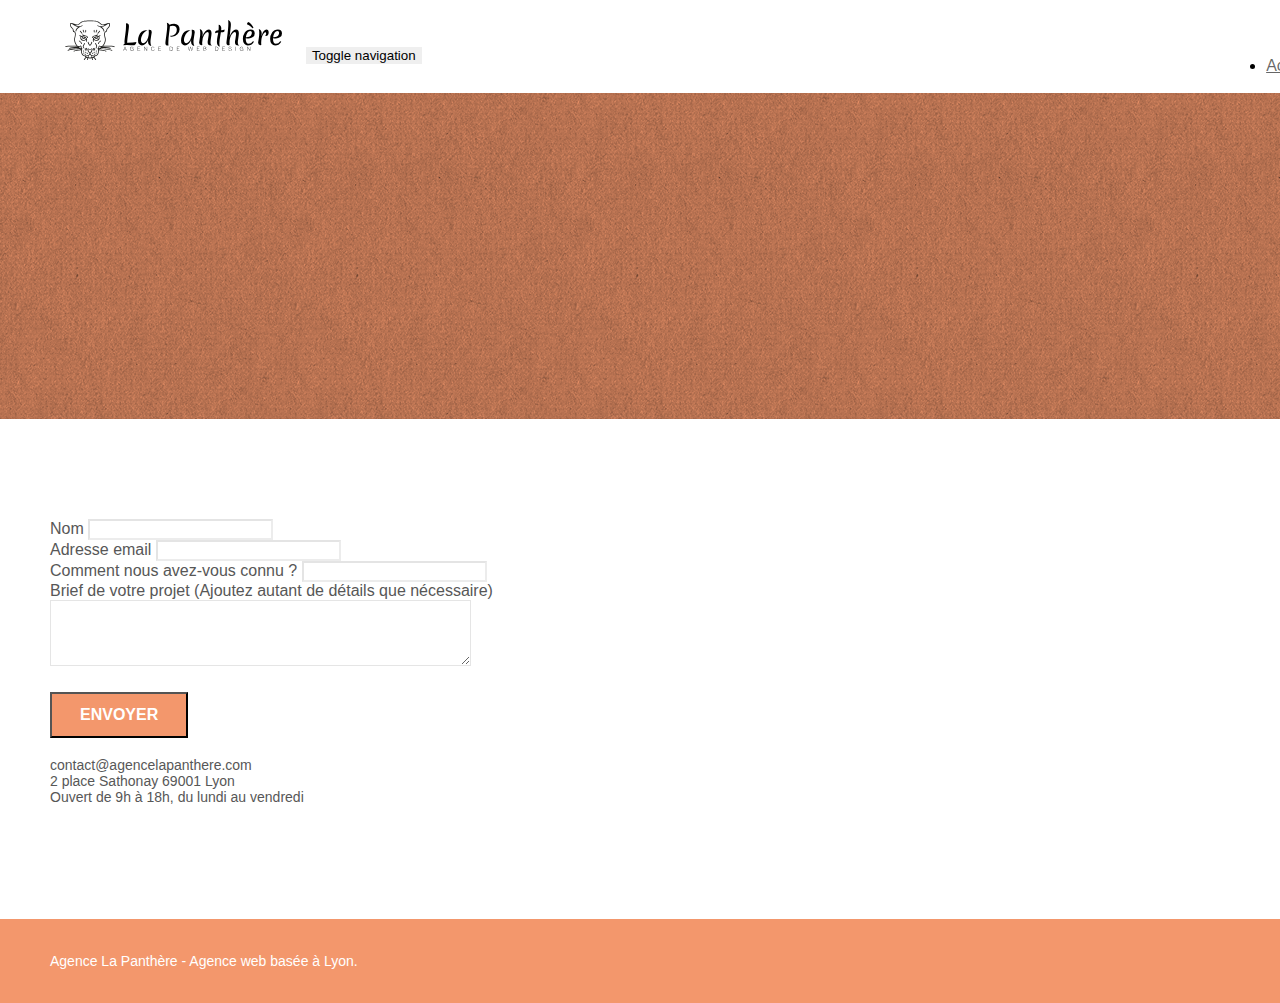
==== contact.html @ 8c9f04b7 "Déplacement <script> en fin des pages html Suppression <script src="./js/gmaps.js"> inutilisé Rempla" ====
<!doctype html>
<html lang="fr">
<head>
    <meta charset="utf-8">
    <meta name="description" content="Agence de Web Design à Lyon - Contactez-nous">
    <meta name="viewport" content="width=device-width, initial-scale=1.0, viewport-fit=cover">
    <link rel="shortcut icon" type="image/png" href="favicon.jpg">
    
	<link rel="stylesheet" type="text/css" href="./css/bootstrap.min.css">
	<link rel="stylesheet" type="text/css" href="./css/style.css">
	<link rel="stylesheet" type="text/css" href="./css/font-awesome.min.css">
	<link rel="stylesheet" type="text/css" href="./css/et-line.min.css">
	
    <title>Contact</title>

    
<!-- Analytics -->
 
<!-- Analytics END -->
    
</head>
<body>
<!-- Principal conteneur -->
<div class="page-container">
    
<!-- bloc-0 -->
<div class="bloc bgc-white l-bloc " id="bloc-0">
	<div class="container bloc-sm">
		<nav class="navbar row">
			<div class="navbar-header">
				<a class="navbar-brand" href="index.html"><img src="img/agence-la-panthere-monochrome.svg" alt="atlanta web design logo" height="40" /></a>
				<button id="nav-toggle" type="button" class="ui-navbar-toggle navbar-toggle" data-toggle="collapse" data-target=".navbar-1">
					<span class="sr-only">Toggle navigation</span><span class="icon-bar"></span><span class="icon-bar"></span><span class="icon-bar"></span>
				</button>
			</div>
			<div class="collapse navbar-collapse navbar-1 special-dropdown-nav">
				<ul class="site-navigation nav navbar-nav">
					<li>
						<a href="index.html">Accueil</a>
					</li>
					<li>
					</li>
					<li>
						<a href="page2.html">page2 &gt;</a>
					</li>
				</ul>
			</div>
		</nav>
	</div>
</div>
<!-- bloc-0 END -->

<!-- bloc-6 -->
<div class="bloc bg-dots-bg bg-repeat bgc-atomic-tangerine d-bloc bloc-bg-texture texture-paper" id="bloc-6">
	<div class="container bloc-lg">
		<div class="row">
			<div class="col-sm-12">
				<h1 class="text-center hero-bloc-text tc-white">
					Parlons web design !
				</h1>
				<p class="text-center mg-lg tc-white tight-width-whitespace">
					Nous sommes ravis que vous souhaitiez collaborer avec notre agence.<br>
					Parlez-nous de votre projet en complétant le formulaire ci-dessous.
				</p>
			</div>
		</div>
	</div>
</div>
<!-- bloc-6 END -->

<!-- bloc-7 -->
<div class="bloc bgc-white l-bloc" id="bloc-7">
	<div class="container bloc-lg">
		<div class="row">
			<div class="col-sm-6">
				<form id="form_1" novalidate success-msg="Your message has been sent." fail-msg="Sorry it seems that our mail server is not responding, Sorry for the inconvenience!">
					<div class="form-group">
						<label>
							Nom
						</label>
						<input id="name" class="form-control" required />
					</div>
					<div class="form-group">
						<label>
							Adresse email
						</label>
						<input id="email" class="form-control" type="email" required />
					</div>
					<div class="form-group">
						<label>
							Comment nous avez-vous connu ?
						</label>
						<input class="form-control" type="email" required id="input_504" />
					</div>
					<div class="form-group">
						<label>
							Brief de votre projet (Ajoutez autant de détails que nécessaire)<br>
						</label><textarea id="message" class="form-control" rows="4" cols="50" required></textarea>
					</div> 
					<button class="bloc-button btn btn-lg btn-block cta-hero btn-atomic-tangerine" type="submit">
						Envoyer
					</button>
				</form>
			</div>
			<div class="col-sm-6">
				<p>
					contact@agencelapanthere.com<br>2 place Sathonay 69001 Lyon<br>Ouvert de 9h à 18h, du lundi au vendredi<br>
				</p>
			</div>
		</div>
	</div>
</div>
<!-- bloc-7 END -->

<!-- ScrollToTop Button -->
<a class="bloc-button btn btn-d scrollToTop" onclick="scrollToTarget('1')"><span class="fa fa-chevron-up"></span></a>
<!-- ScrollToTop Button END-->


<!-- Footer - bloc-8 -->
<div class="bloc bgc-atomic-tangerine d-bloc" id="bloc-8">
	<div class="container bloc-sm">
		<div class="row">
			<div class="col-sm-12">
				<p class="text-center white">
					Agence La Panthère - Agence web basée à Lyon.<br>
				</p>
				<div class="row row-no-gutters social">
					<div class="col-sm-3">
						<div class="text-center">
							<a class="social" href="index.html"><span class="fa fa-twitter icon-md"></span></a>
						</div>
					</div>
					<div class="col-sm-3">
						<div class="text-center">
							<a class="social" href="index.html"><span class="fa fa-facebook icon-md"></span></a>
						</div>
					</div>
					<div class="col-sm-3">
						<div class="text-center">
							<a class="social" href="index.html"><span class="fa fa-dribbble icon-md"></span></a>
						</div>
					</div>
					<div class="col-sm-3">
						<div class="text-center">
							<a class="social" href="index.html"><span class="fa fa-instagram icon-md"></span></a>
						</div>
					</div>
				</div>
			</div>
		</div>
	</div>
</div>
<!-- Footer - bloc-8 END -->

</div>
<!-- Principal conteneur END -->

<script src="./js/jquery-2.1.0.min.js"></script>
<script src="./js/bootstrap.min.js"></script>
<script src="./js/blocs.min.js"></script>
<script src="./js/jqBootstrapValidation.js"></script>
<script src="./js/formHandler.js"></script>

</body>
</html>
---- css/style.css ----
body {
    margin: 0;
    padding: 0;
    background: #FFF;
    overflow-x: hidden;
    -webkit-font-smoothing: antialiased;
    -moz-osx-font-smoothing: grayscale;
}

a,
button {
    transition: all .3s ease-in-out;
    outline: none!important;
}

a:hover {
    text-decoration: none;
    cursor: pointer;
}

#page-loading-blocs-notifaction {
    position: fixed;
    top: 0;
    bottom: 0;
    width: 100%;
    z-index: 100000;
    background: #FFFFFF url("../img/pageload-spinner.gif") no-repeat center center;
}

.bloc {
    width: 100%;
    clear: both;
    background: 50% 50% no-repeat;
    padding: 0 50px;
    -webkit-background-size: cover;
    -moz-background-size: cover;
    -o-background-size: cover;
    background-size: cover;
    position: relative;
}

.bloc .container {
    padding-left: 0;
    padding-right: 0;
}

.bloc-lg {
    padding: 100px 50px;
}

.bloc-md {
    padding: 50px;
}

.bloc-sm {
    padding: 20px 50px;
}

.bg-center,
.bg-l-edge,
.bg-r-edge,
.bg-t-edge,
.bg-b-edge,
.bg-tl-edge,
.bg-bl-edge,
.bg-tr-edge,
.bg-br-edge,
.bg-repeat {
    -webkit-background-size: auto!important;
    -moz-background-size: auto!important;
    -o-background-size: auto!important;
    background-size: auto!important;
}

.bg-repeat {
    background: repeat;
}

.bg-t-edge {
    background: top no-repeat;
}

.bloc-bg-texture::before {
    content: "";
    background-size: 2px 2px;
    position: absolute;
    top: 0;
    bottom: 0;
    left: 0;
    right: 0;
}

.texture-paper::before {
    background: url("../img/texture-paper.png");
    background-size: 280px 280px;
}

.b-parallax {
    background-attachment: fixed;
}

.d-bloc {
    color: rgba(255, 255, 255, .7);
}

.d-bloc button:hover {
    color: rgba(255, 255, 255, .9);
}

.d-bloc .icon-round,
.d-bloc .icon-square,
.d-bloc .icon-rounded,
.d-bloc .icon-semi-rounded-a,
.d-bloc .icon-semi-rounded-b {
    border-color: rgba(255, 255, 255, .9);
}

.d-bloc .divider-h span {
    border-color: rgba(255, 255, 255, .2);
}

.d-bloc .a-btn,
.d-bloc .navbar a,
.d-bloc .navbar-brand,
.d-bloc a .icon-sm,
.d-bloc a .icon-md,
.d-bloc a .icon-lg,
.d-bloc a .icon-xl,
.d-bloc h1 a,
.d-bloc h2 a,
.d-bloc h3 a,
.d-bloc h4 a,
.d-bloc h5 a,
.d-bloc h6 a,
.d-bloc p a {
    color: rgba(255, 255, 255, .6);
}

.d-bloc .a-btn:hover,
.d-bloc .navbar a:hover,
.d-bloc .navbar-brand:hover,
.d-bloc a:hover .icon-sm,
.d-bloc a:hover .icon-md,
.d-bloc a:hover .icon-lg,
.d-bloc a:hover .icon-xl,
.d-bloc h1 a:hover,
.d-bloc h2 a:hover,
.d-bloc h3 a:hover,
.d-bloc h4 a:hover,
.d-bloc h5 a:hover,
.d-bloc h6 a:hover,
.d-bloc p a:hover {
    color: rgba(255, 255, 255, 1);
}

.d-bloc .navbar-toggle .icon-bar {
    background: rgba(255, 255, 255, 1);
}

.d-bloc .btn-wire,
.d-bloc .btn-wire:hover {
    color: rgba(255, 255, 255, 1);
    border-color: rgba(255, 255, 255, 1);
}

.d-bloc .panel {
    color: rgba(0, 0, 0, .5);
}

.d-bloc .panel button:hover {
    color: rgba(0, 0, 0, .7);
}

.d-bloc .panel icon {
    border-color: rgba(0, 0, 0, .7);
}

.d-bloc .panel .divider-h span {
    border-color: rgba(0, 0, 0, .1);
}

.d-bloc .panel .a-btn {
    color: rgba(0, 0, 0, .6);
}

.d-bloc .panel .a-btn:hover {
    color: rgba(0, 0, 0, 1);
}

.d-bloc .panel .btn-wire,
.d-bloc .panel .btn-wire:hover {
    color: rgba(0, 0, 0, .7);
    border-color: rgba(0, 0, 0, .3);
}

.d-bloc .panel,
.l-bloc {
    /* color: rgba(0, 0, 0, .5); */
}

.d-bloc .panel button:hover,
.l-bloc button:hover {
    color: rgba(0, 0, 0, .7);
}

.l-bloc .icon-round,
.l-bloc .icon-square,
.l-bloc .icon-rounded,
.l-bloc .icon-semi-rounded-a,
.l-bloc .icon-semi-rounded-b {
    border-color: rgba(0, 0, 0, .7);
}

.d-bloc .panel .divider-h span,
.l-bloc .divider-h span {
    border-color: rgba(0, 0, 0, .1);
}

.d-bloc .panel .a-btn,
.l-bloc .a-btn,
.l-bloc .navbar a,
.l-bloc .navbar-brand,
.l-bloc a .icon-sm,
.l-bloc a .icon-md,
.l-bloc a .icon-lg,
.l-bloc a .icon-xl,
.l-bloc h1 a,
.l-bloc h2 a,
.l-bloc h3 a,
.l-bloc h4 a,
.l-bloc h5 a,
.l-bloc h6 a,
.l-bloc p a {
    color: rgba(0, 0, 0, .6);
}

.d-bloc .panel .a-btn:hover,
.l-bloc .a-btn:hover,
.l-bloc .navbar a:hover,
.l-bloc .navbar-brand:hover,
.l-bloc a:hover .icon-sm,
.l-bloc a:hover .icon-md,
.l-bloc a:hover .icon-lg,
.l-bloc a:hover .icon-xl,
.l-bloc h1 a:hover,
.l-bloc h2 a:hover,
.l-bloc h3 a:hover,
.l-bloc h4 a:hover,
.l-bloc h5 a:hover,
.l-bloc h6 a:hover,
.l-bloc p a:hover {
    color: rgba(0, 0, 0, 1);
}

.l-bloc .navbar-toggle .icon-bar {
    color: rgba(0, 0, 0, .6);
}

.d-bloc .panel .btn-wire,
.d-bloc .panel .btn-wire:hover,
.l-bloc .btn-wire,
.l-bloc .btn-wire:hover {
    color: rgba(0, 0, 0, .7);
    border-color: rgba(0, 0, 0, .3);
}

.voffset {
    margin-top: 30px;
}

.voffset-lg {
    margin-top: 80px;
}

.row-no-gutters {
    margin-right: 0;
    margin-left: 0;
}

.row.row-no-gutters > [class^="col-"],
.row.row-no-gutters > [class*=" col-"] {
    padding-right: 0;
    padding-left: 0;
}

#bloc-1-hero h1 {
    font-size: 32px;
}

.navbar {
    margin-bottom: 0;
    z-index: 1;
}

.navbar-brand {
    height: auto;
    padding: 3px 15px;
    font-size: 25px;
    font-weight: normal;
    font-weight: 600;
    line-height: 44px;
}

.navbar-brand img {
    max-height: 200px;
    margin: 0 5px 0 0;
    display: inline;
}

.navbar-brand img[src$=svg] {
    min-width: 100px;
}

.nav-center .navbar-brand img {
    margin: 0;
}

.navbar .nav {
    padding-top: 2px;
    margin-right: -16px;
    float: right;
    z-index: 1;
}

.nav > li {
    float: left;
    margin-top: 4px;
    font-size: 16px;
}

.navbar-nav .open .dropdown-menu > li > a {
    text-align: inherit;
}

.nav > li a:hover,
.nav > li a:focus {
    background: transparent;
}

.navbar-toggle {
    margin: 10px 10px 0 0;
    border: 0px;
}

.navbar-toggle:hover {
    background: transparent!important;
}

.navbar-toggle .icon-bar {
    background-color: rgba(0, 0, 0, .5);
    width: 26px;
}

.nav-invert .navbar .nav {
    float: left;
}

.nav-invert .navbar-header,
.nav-invert .navbar-brand {
    float: right;
    position: relative;
    z-index: 2;
}

@media (min-width: 768px) {
    .site-navigation {
        position: absolute;
        top: 50%;
        right: 20px;
        transform: translate(0, -50%);
        -webkit-transform: translateY(-50%);
    }
    .nav > li .dropdown-menu a,
    .nav > li .dropdown-menu a:hover {
        color: #484848;
    }
    .nav-invert .site-navigation {
        left: 0;
        right: 0;
    }
    .nav-center {
        text-align: center;
    }
    .nav-center .navbar-header {
        width: 100%;
    }
    .nav-center .navbar-header,
    .nav-center .navbar-brand,
    .nav-center .nav > li {
        float: none;
        display: inline-block;
    }
    .nav-center .site-navigation {
        position: relative;
        width: 100%;
        right: 0;
        margin-right: 0px;
        margin-top: 20px;
    }
    .nav-center.mini-nav .navbar-toggle {
        float: none;
        margin: 10px auto 0;
    }
}

.nav > li > .dropdown a {
    background: none!important;
    display: block;
    padding: 14px 15px;
}

nav .caret {
    margin: 0 5px;
}

.dropdown-menu .dropdown-menu {
    top: -8px;
    left: 100%;
}

.dropdown-menu .dropmenu-flow-right {
    top: 100%;
    left: 0;
    margin-left: -1px;
    border-top-left-radius: 0;
    border-top-right-radius: 0;
}

.dropdown-menu .dropdown span {
    border: 4px solid black;
    border-top-color: transparent;
    border-right-color: transparent;
    border-bottom-color: transparent;
    margin: 6px -5px 0 0!important;
    float: right;
}

.mg-md {
    margin-top: 10px;
    margin-bottom: 20px;
}

.mg-lg {
    margin-top: 10px;
    margin-bottom: 40px;
}

.btn {
    margin: 0 5px 5px 0;
}

.btn.pull-right {
    margin: 0 0 5px 5px;
}

.btn-d,
.btn-d:hover,
.btn-d:focus {
    color: #FFF;
    background: rgba(0, 0, 0, .3);
}

button {
    outline: none!important;
}

.btn-rd {
    border-radius: 40px;
}

.btn-clean {
    border: 1px solid rgba(0, 0, 0, .08);
    border-bottom-color: rgba(0, 0, 0, .1);
    text-shadow: 0 1px 0 rgba(0, 0, 1, .1);
    box-shadow: 0 1px 3px rgba(0, 0, 1, .25), inset 0 1px 0 0 rgba(255, 255, 255, .15);
}

.icon-md {
    font-size: 30px!important;
}

.icon-lg {
    font-size: 60px!important;
}

.sm-shadow {
    text-shadow: 0 1px 2px rgba(0, 0, 0, .3);
}

.panel-sq,
.panel-sq .panel-heading,
.panel-sq .panel-footer {
    border-radius: 0;
}

.panel-rd {
    border-radius: 30px;
}

.panel-rd .panel-heading {
    border-radius: 29px 29px 0 0;
}

.panel-rd .panel-footer {
    border-radius: 0 0 29px 29px;
}

.form-control {
    border-color: rgba(0, 0, 0, .1);
    box-shadow: none;
}

.scrollToTop {
    width: 40px;
    height: 40px;
    position: fixed;
    bottom: 20px;
    right: 20px;
    opacity: 0;
    z-index: 500;
    transition: all .3s ease-in-out;
}

.scrollToTop span {
    margin-top: 6px;
}

.showScrollTop {
    font-size: 14px;
    opacity: 1;
}

a[data-lightbox] {
    position: relative;
    display: block;
    text-align: center;
}

a[data-lightbox]:hover::before {
    content: "+";
    font-family: "HelveticaNeue-Light", "Helvetica Neue Light", "Helvetica Neue", Helvetica, Arial;
    font-size: 32px;
    width: 50px;
    height: 50px;
    margin-left: -25px;
    border-radius: 50%;
    background: rgba(0, 0, 0, .6);
    color: #FFF;
    font-weight: 100;
    z-index: 1;
    position: absolute;
    top: 50%;
    transform: translateY(-50%);
    -webkit-transform: translateY(-50%);
}

a[data-lightbox]:hover img {
    opacity: 0.6;
    -webkit-animation-fill-mode: none;
    animation-fill-mode: none;
}

#lightbox-modal {
    display: flex;
    align-items: center;
}

#lightbox-modal .modal-dialog {
    width: 90%;
    max-width: 900px;
    margin: 0 auto 0;
}

#lightbox-modal .modal-dialog img {
    max-height: 90vh;
    margin: 0 auto;
}

.lightbox-caption {
    padding: 20px;
    color: #FFF;
    background: rgba(0, 0, 0, .5);
    position: absolute;
    left: 15px;
    right: 15px;
    bottom: 5px;
}

.close-lightbox {
    color: #FFF;
    font-size: 30px;
    position: absolute;
    top: 20px;
    right: 20px;
    z-index: 20;
    background: rgba(0, 0, 0, .5);
    border: none;
    line-height: 30px;
    padding: 0 9px 5px;
    opacity: 0.3;
}

.close-lightbox:hover,
.next-lightbox:hover,
.prev-lightbox:hover {
    opacity: 1.0;
    color: #FFF;
}

.next-lightbox,
.prev-lightbox {
    font-size: 20px;
    color: rgba(255, 255, 255, .9);
    background: rgba(0, 0, 0, .5);
    transition: all .2s ease-in-out;
    position: absolute;
    top: 45%;
    z-index: 1;
    opacity: 0.4;
}

.next-lightbox {
    padding: 6px 8px 1px 13px;
    right: 25px;
}

.prev-lightbox {
    padding: 6px 13px 1px 10px;
    left: 25px;
}

.snapshot-lb .modal-body {
    padding-bottom: 45px;
}

.snapshot-lb .lightbox-caption {
    padding: 0;
    color: rgba(0, 0, 0, .5);
    background: none;
}

h1,
h2,
h3,
h4,
h5,
h6,
p,
label,
.btn,
a {
    font-family: "helvetica";
    font-weight: 400;
    color: #575757;
}

.container {
    max-width: 1000px;
}

.hero-bloc-text {
    font-size: 38px;
}

.hero-bloc-text-sub {
    font-size: 36px;
}

.statement-bloc-text {
    line-height: 26px;
    font-style: italic;
    font-size: 20px;
    text-align: center;
    font-weight: lighter;
    max-width: 520px;
    margin: auto auto auto auto;
}

p {
    font-size: 14px;
}

.tight-width-whitespace {
    max-width: 600px;
    margin: auto auto auto auto;
}

.h1 {
    font-size: 20px;
    font-family: "Open Sans";
}

.cta-hero {
    margin-top: 22px;
    color: #FFFFFF!important;
    text-transform: uppercase;
    padding: 12px 28px 12px 28px;
    font-size: 16px;
    font-weight: 700;
}

.social {
    max-width: 400px;
    margin: auto auto auto auto;
}

h2 {
    font-size: 22px;
    line-height: 1.4em;
}

h3 {
    font-size: 15px;
    text-transform: uppercase;
    font-weight: 700;
    color: #333333!important;
}

.med-width-whitespace {
    max-width: 800px;
    margin: auto auto auto auto;
    box-shadow: 0px 0px 0px #000000;
}

h1 {
    color: #333333!important;
}

h4 {
    color: #333333!important;
}

.icons {
    margin-bottom: 14px;
    margin-top: 24px;
}

.white {
    color: #FFFFFF!important;
}

.portfolio-thumb {
    /* margin-bottom: 24px; */
    margin: auto;
}

.portfolio-row {
    margin-bottom: 44px;
    margin-top: 50px;
}

.avatar {
    box-shadow: 0px 4px 9px rgba(0, 0, 0, 0.3);
}

.black-background {
    background-color: rgba(165, 147, 99, 0.7);
    padding: 40px 40px 40px 40px;
}

.bold-link {
    font-weight: 900;
    text-decoration: underline!important;
}

.bgc-white {
    background-color: #FFFFFF;
}

.bgc-dark-slate-blue {
    background-color: #364577;
}

.bgc-atomic-tangerine {
    background-color: #F3976C;
}

.tc-white {
    color: #F3976C!important;
}

.btn-atomic-tangerine {
    background: #F3976C;
    color: #FFFFFF!important;
}

.btn-atomic-tangerine:hover {
    background: #c27956!important;
    color: #FFFFFF!important;
}

.ltc-white {
    color: #FFFFFF!important;
}

.ltc-white:hover {
    color: #cccccc!important;
}

.ltc-atomic-tangerine {
    color: #F3976C!important;
}

.ltc-atomic-tangerine:hover {
    color: #c27956!important;
}

.icon-dark-slate-blue {
    color: #364577!important;
    border-color: #364577!important;
}

.bg-dots-bg {
    background-image: url("../img/dots-bg.png");
}

.bg-lines-h2-bg {
    background-image: url("../img/lines-h2-bg.png");
}

.bg-banniere {
    background-image: url("../img/banniere.jpg");
}

.bg-presentation {
    background-image: url("../img/presentation.jpg");
}

@media (max-width: 1024px) {
    .bloc {
        padding-left: 20px;
        padding-right: 20px;
    }
    .bloc.full-width-bloc,
    .bloc-tile-2.full-width-bloc .container,
    .bloc-tile-3.full-width-bloc .container,
    .bloc-tile-4.full-width-bloc .container {
        padding-left: 0;
        padding-right: 0;
    }
}

@media (max-width: 992px) and (min-width: 768px) {
    .navbar .nav {
        max-width: 80%
    }
    .nav-center.navbar .nav {
        max-width: 100%
    }
}

/* @media only screen and (min-device-width: 768px) and (max-device-width: 1024px) and (orientation: landscape) 
=> device-width = fonctionnalité obsolète*/

    @media only screen and (min-width: 768px) and (max-width: 1024px) and (orientation: landscape) {
    .b-parallax {
        background-attachment: scroll;
    }
}

@media only screen and (min-width: 1024px) and (max-width: 1366px) and (-webkit-min-pixel-ratio: 1.5) {
    .b-parallax {
        background-attachment: scroll;
    }
}

@media (max-width: 991px) {
    .container {
        width: 100%;
    }
    .b-parallax {
        background-attachment: scroll;
    }
    .page-container,
    #hero-bloc {
        overflow-x: hidden;
        position: relative;
    }

    /* .bloc {
        padding-left: constant(safe-area-inset-left);
        padding-right: constant(safe-area-inset-right);        
    } */

    .bloc-group,
    .bloc-group .bloc {
        display: block;
        width: 100%;
    }
    .bloc-fill-screen .fill-bloc-top-edge,
    .bloc-fill-screen .fill-bloc-bottom-edge {
        padding: 0 20px;
        /* 
        padding-left: constant(safe-area-inset-left);
        padding-right: constant(safe-area-inset-right); 
        */
    }
}

@media (max-width: 767px) {
    .page-container {
        overflow-x: hidden;
        position: relative;
    }
    h1,
    h2,
    h3,
    h4,
    h5,
    h6,
    p,
    #disqus_thread {
        padding-left: 10px!important;
        padding-right: 10px!important;
    }
    .b-parallax {
        background-attachment: scroll;
    }
    .navbar .nav {
        padding-top: 0;
        border-top: 1px solid rgba(0, 0, 0, .2);
        float: none!important;
    }
    .navbar.row {
        margin-left: 0;
        margin-right: 0;
    }
    .site-navigation {
        position: inherit;
        transform: none;
        -webkit-transform: none;
        -ms-transform: none;
    }
    .nav > li {
        margin-top: 0;
        border-bottom: 1px solid rgba(0, 0, 0, .1);
        background: rgba(0, 0, 0, .05);
        text-align: left;
        padding-left: 15px;
        width: 100%;
    }
    .nav > li:hover {
        background: rgba(0, 0, 0, .08);
    }
    .dropdown .dropdown a .caret {
        float: none;
        margin: 5px 0 0 10px!important;
        border: 4px solid black;
        border-bottom-color: transparent;
        border-right-color: transparent;
        border-left-color: transparent;
    }
    #hero-bloc .navbar .nav {
        background: rgba(0, 0, 0, .8);
    }
    #hero-bloc .navbar .nav a {
        color: rgba(255, 255, 255, .6);
    }
    .hero {
        padding: 50px 0;
    }
    .hero-nav {
        left: -1px;
        right: -1px;
    }
    .navbar-collapse {
        padding: 0;
        overflow-x: hidden;
        -webkit-box-shadow: none;
        box-shadow: none;
    }
    .navbar-brand img {
        max-height: 40px;
        width: auto;
    }
    .nav-invert .navbar-header {
        float: none;
        width: 100%;
    }
    .nav-invert .navbar-toggle {
        float: left;
        margin-left: 10px;
    }
    .bloc {
        padding-left: 0;
        padding-right: 0;
    }
    .bloc-xxl,
    .bloc-xl,
    .bloc-lg {
        padding: 40px 0;
    }
    .bloc-sm,
    .bloc-md {
        padding-left: 0;
        padding-right: 0;
    }
    .bloc-tile-2 .container,
    .bloc-tile-3 .container,
    .bloc-tile-4 .container,
    .bloc-fill-screen .fill-bloc-top-edge,
    .bloc-fill-screen .fill-bloc-bottom-edge {
        padding-left: 0;
        padding-right: 0;
    }
    .a-block {
        padding: 0 10px;
    }
    .btn-dwn {
        display: none;
    }
    .voffset {
        margin-top: 5px;
    }
    .voffset-md {
        margin-top: 20px;
    }
    .voffset-lg {
        margin-top: 30px;
    }
    form {
        padding: 5px;
    }
    .close-lightbox {
        display: inline-block;
    }
    .blocsapp-device-iphone5 {
        background-size: 216px 425px;
        padding-top: 60px;
        width: 216px;
        height: 425px;
    }
    .blocsapp-device-iphone5 img {
        width: 180px;
        height: 320px;
    }
}

@media (max-width: 400px) {
    .bloc {
        padding-left: 0;
        padding-right: 0;
    }
}

@media (max-width: 767px) {
    .bloc-mob-center-text {
        text-align: center;
    }
}

.text-img {
    color: #7f7777;
    font-family: 'Archivo', sans-serif ;
    font-size: 22px;
    font-weight: 500;
    line-height: 110%;
    margin-top: 20px;
    margin-bottom: 20px;
}

.text-citation{
    color: #7f7777;
    font-style: italic;
    font-size: 20px;
    font-weight: 500;
    line-height: 110%;
    margin-top: 20px;
    margin-bottom: 20px;
}

cite{
    font-style: normal;
}
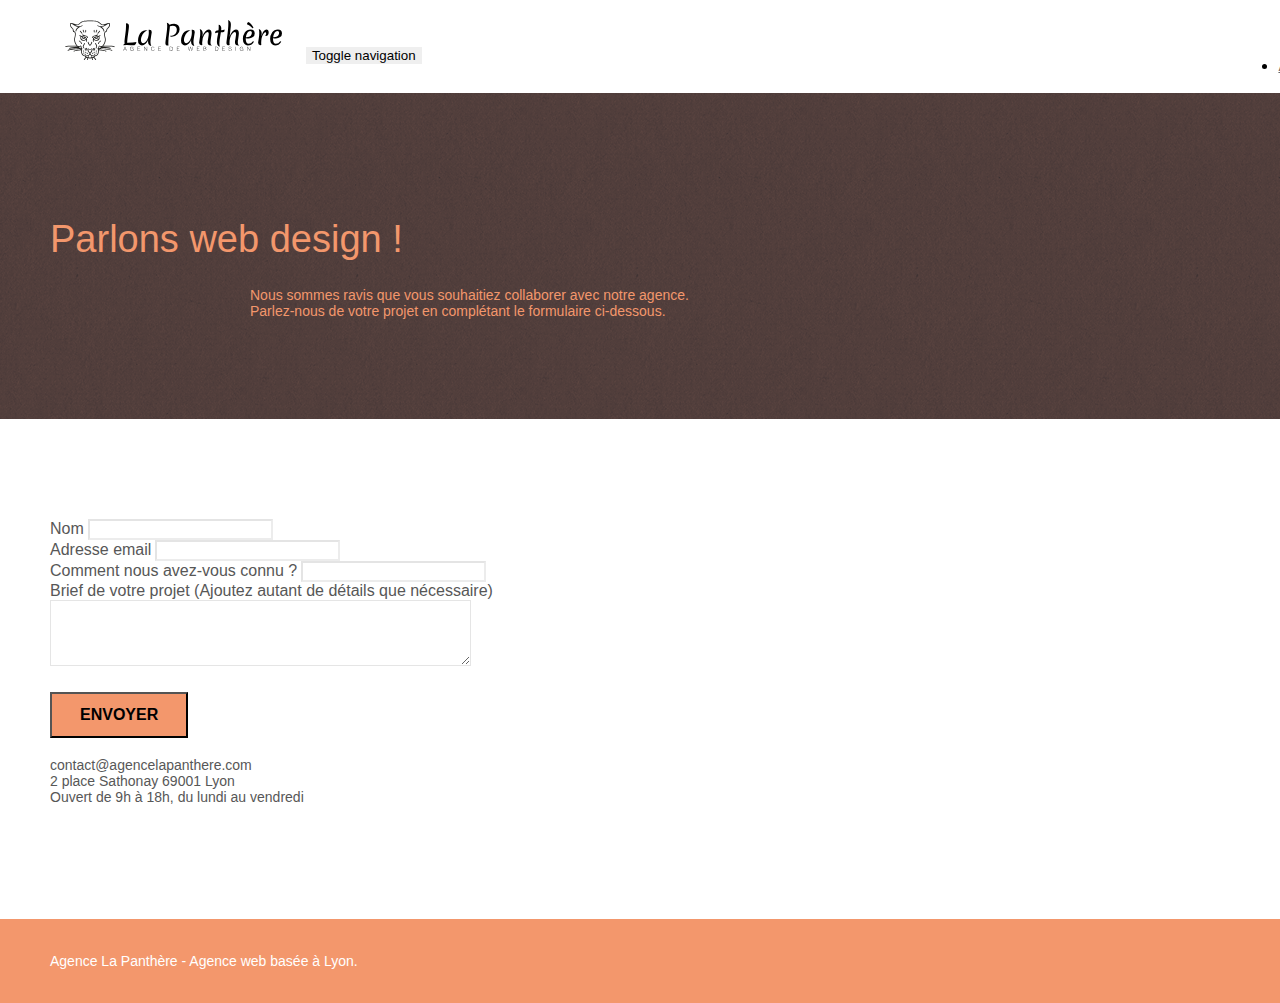
==== commit abce1ac8: "Amélioration des contrastes Ajout filtre devant image de fond Conversion logo.png en .webp Modificat" ====
--- a/contact.html
+++ b/contact.html
@@ -35,14 +35,7 @@
 			</div>
 			<div class="collapse navbar-collapse navbar-1 special-dropdown-nav">
 				<ul class="site-navigation nav navbar-nav">
-					<li>
-						<a href="index.html">Accueil</a>
-					</li>
-					<li>
-					</li>
-					<li>
-						<a href="page2.html">page2 &gt;</a>
-					</li>
+					<li><a href="index.html">Accueil</a></li>
 				</ul>
 			</div>
 		</nav>
@@ -74,29 +67,27 @@
 		<div class="row">
 			<div class="col-sm-6">
 				<form id="form_1" novalidate success-msg="Your message has been sent." fail-msg="Sorry it seems that our mail server is not responding, Sorry for the inconvenience!">
+					
 					<div class="form-group">
-						<label>
-							Nom
-						</label>
+						<label for="name">Nom</label>
 						<input id="name" class="form-control" required />
 					</div>
+					
 					<div class="form-group">
-						<label>
-							Adresse email
-						</label>
+						<label for="email">Adresse email</label>
 						<input id="email" class="form-control" type="email" required />
 					</div>
+
 					<div class="form-group">
-						<label>
-							Comment nous avez-vous connu ?
-						</label>
+						<label for="input_504">Comment nous avez-vous connu ?</label>
 						<input class="form-control" type="email" required id="input_504" />
 					</div>
+
 					<div class="form-group">
-						<label>
-							Brief de votre projet (Ajoutez autant de détails que nécessaire)<br>
-						</label><textarea id="message" class="form-control" rows="4" cols="50" required></textarea>
+						<label for="message">Brief de votre projet (Ajoutez autant de détails que nécessaire)<br></label>
+						<textarea id="message" class="form-control" rows="4" cols="50" required></textarea>
 					</div> 
+
 					<button class="bloc-button btn btn-lg btn-block cta-hero btn-atomic-tangerine" type="submit">
 						Envoyer
 					</button>
@@ -113,7 +104,7 @@
 <!-- bloc-7 END -->
 
 <!-- ScrollToTop Button -->
-<a class="bloc-button btn btn-d scrollToTop" onclick="scrollToTarget('1')"><span class="fa fa-chevron-up"></span></a>
+<!-- <a class="bloc-button btn btn-d scrollToTop" onclick="scrollToTarget('1')"><span class="fa fa-chevron-up"></span></a> -->
 <!-- ScrollToTop Button END-->
 
 
@@ -125,7 +116,8 @@
 				<p class="text-center white">
 					Agence La Panthère - Agence web basée à Lyon.<br>
 				</p>
-				<div class="row row-no-gutters social">
+
+				<!-- <div class="row row-no-gutters social">
 					<div class="col-sm-3">
 						<div class="text-center">
 							<a class="social" href="index.html"><span class="fa fa-twitter icon-md"></span></a>
@@ -146,7 +138,8 @@
 							<a class="social" href="index.html"><span class="fa fa-instagram icon-md"></span></a>
 						</div>
 					</div>
-				</div>
+				</div> -->
+
 			</div>
 		</div>
 	</div>
@@ -156,11 +149,19 @@
 </div>
 <!-- Principal conteneur END -->
 
-<script src="./js/jquery-2.1.0.min.js"></script>
+<!-- <script src="./js/jquery-2.1.0.min.js"></script>
 <script src="./js/bootstrap.min.js"></script>
 <script src="./js/blocs.min.js"></script>
 <script src="./js/jqBootstrapValidation.js"></script>
-<script src="./js/formHandler.js"></script>
+<script src="./js/formHandler.js"></script> -->
+
+<noscript async src="./js/jquery-2.1.0.js"></noscript>
+<noscript async src="./js/bootstrap.js"></noscript>
+<noscript async src="./js/blocs.js"></noscript>
+<noscript async src="./js/jqBootstrapValidation.js"></noscript>
+<noscript async src="./js/formHandler.js"></noscript>
+<noscript defer src="./js/jquery.touchSwipe.js"></noscript>
+
 
 </body>
 </html>
--- a/css/style.css
+++ b/css/style.css
@@ -6,7 +6,7 @@
     margin: 0;
     padding: 0;
     background: #FFF;
-    overflow-x: hidden;
+    /* overflow-x: hidden; */
     -webkit-font-smoothing: antialiased;
     -moz-osx-font-smoothing: grayscale;
 }
@@ -95,7 +95,7 @@
 }
 
 .texture-paper::before {
-    background: url("../img/texture-paper.png");
+    background: url("../img/overlay.png"), url("../img/texture-paper.png"); 
     background-size: 280px 280px;
 }
 
@@ -127,7 +127,7 @@
 .d-bloc .navbar a,
 .d-bloc .navbar-brand,
 .d-bloc a .icon-sm,
-.d-bloc a .icon-md,
+/* .d-bloc a .icon-md, */
 .d-bloc a .icon-lg,
 .d-bloc a .icon-xl,
 .d-bloc h1 a,
@@ -321,7 +321,7 @@
 
 .navbar .nav {
     padding-top: 2px;
-    margin-right: -16px;
+    margin-right: 30px; 
     float: right;
     z-index: 1;
 }
@@ -696,7 +696,7 @@
 
 .cta-hero {
     margin-top: 22px;
-    color: #FFFFFF!important;
+    color: #FFFFFF;
     text-transform: uppercase;
     padding: 12px 28px 12px 28px;
     font-size: 16px;
@@ -741,11 +741,18 @@
 
 .white {
     color: #FFFFFF!important;
+    /* color: #000000; */
+}
+
+.text-black{
+    color: #000000;
 }
 
 .portfolio-thumb {
     /* margin-bottom: 24px; */
     margin: auto;
+    width: 270px;
+    height: 270px;
 }
 
 .portfolio-row {
@@ -781,11 +788,13 @@
 
 .tc-white {
     color: #F3976C!important;
+    position: relative;
 }
 
 .btn-atomic-tangerine {
     background: #F3976C;
-    color: #FFFFFF!important;
+    /* color: #FFFFFF!important; */
+    color: #000000;
 }
 
 .btn-atomic-tangerine:hover {
@@ -1054,7 +1063,7 @@
 }
 
 .text-img {
-    color: #7f7777;
+    color: #5F5757;
     font-family: 'Archivo', sans-serif ;
     font-size: 22px;
     font-weight: 500;
@@ -1064,7 +1073,7 @@
 }
 
 .text-citation{
-    color: #7f7777;
+    color: #5F5757;
     font-style: italic;
     font-size: 20px;
     font-weight: 500;
@@ -1075,4 +1084,14 @@
 
 cite{
     font-style: normal;
+}
+
+.liste-partenaire {
+    width: 50%;
+    margin-top: 25px;
+    margin-inline: auto;
+}
+
+.list-style-type-none {
+    list-style-type: none;
 }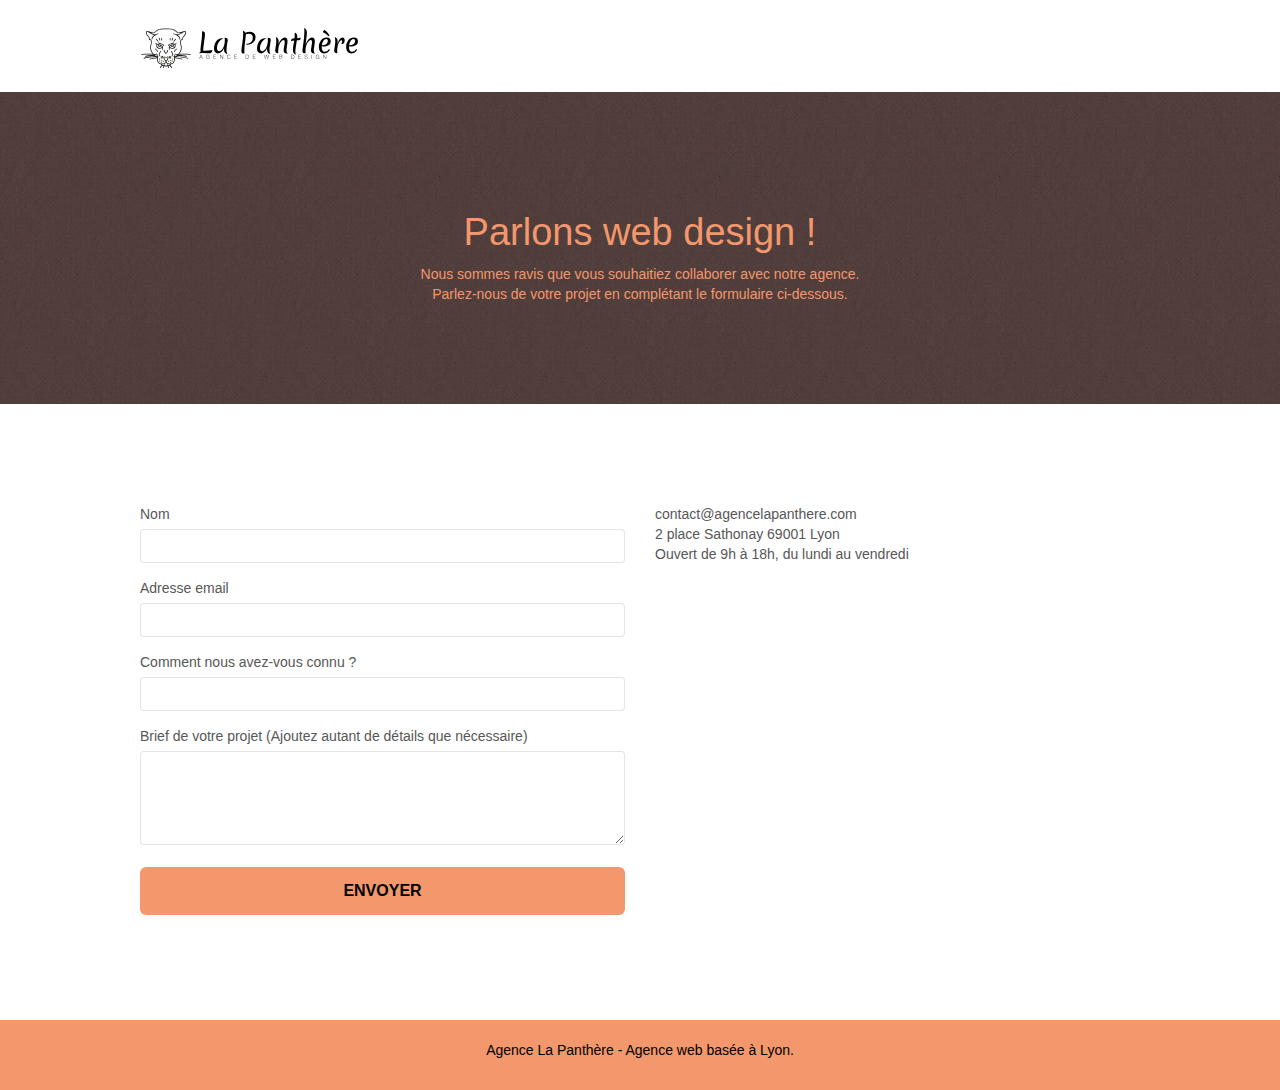
==== commit 915d0dfc: "Correction noms des fichiers .css des balises <link> de la page contact" ====
--- a/contact.html
+++ b/contact.html
@@ -6,162 +6,155 @@
     <meta name="viewport" content="width=device-width, initial-scale=1.0, viewport-fit=cover">
     <link rel="shortcut icon" type="image/png" href="favicon.jpg">
     
-	<link rel="stylesheet" type="text/css" href="./css/bootstrap.min.css">
+	<link rel="stylesheet" type="text/css" href="./css/bootstrap.css">
 	<link rel="stylesheet" type="text/css" href="./css/style.css">
-	<link rel="stylesheet" type="text/css" href="./css/font-awesome.min.css">
-	<link rel="stylesheet" type="text/css" href="./css/et-line.min.css">
+	<link rel="stylesheet" type="text/css" href="./css/font-awesome.css">
+	<link rel="stylesheet" type="text/css" href="./css/et-line.css">
 	
     <title>Contact</title>
+    
+	<!-- Global site tag (gtag.js) - Google Analytics -->
+	<script async src="https://www.googletagmanager.com/gtag/js?id=G-ZVHJCEJNP0"></script>
+	<script>
+		window.dataLayer = window.dataLayer || [];
+		function gtag(){dataLayer.push(arguments);}
+		gtag('js', new Date());
 
-    
-<!-- Analytics -->
- 
-<!-- Analytics END -->
+		gtag('config', 'G-ZVHJCEJNP0');
+	</script>
+	<!-- Analytics END -->
     
 </head>
+
 <body>
-<!-- Principal conteneur -->
-<div class="page-container">
-    
-<!-- bloc-0 -->
-<div class="bloc bgc-white l-bloc " id="bloc-0">
-	<div class="container bloc-sm">
-		<nav class="navbar row">
-			<div class="navbar-header">
-				<a class="navbar-brand" href="index.html"><img src="img/agence-la-panthere-monochrome.svg" alt="atlanta web design logo" height="40" /></a>
-				<button id="nav-toggle" type="button" class="ui-navbar-toggle navbar-toggle" data-toggle="collapse" data-target=".navbar-1">
-					<span class="sr-only">Toggle navigation</span><span class="icon-bar"></span><span class="icon-bar"></span><span class="icon-bar"></span>
-				</button>
+	<!-- Principal conteneur -->
+	<div class="page-container">
+		
+		<header>
+			<!-- bloc-0 -->
+			<div class="bloc bgc-white l-bloc " id="bloc-0">
+				<div class="container bloc-sm">
+					<nav class="navbar row">
+						<div class="navbar-header">
+							<a class="navbar-brand" href="index.html"><img src="img/agence-la-panthere-monochrome.svg" 
+								alt="Agence la Panthère : Accueil" height="40" /></a>
+						</div>
+					</nav>
+				</div>
 			</div>
-			<div class="collapse navbar-collapse navbar-1 special-dropdown-nav">
-				<ul class="site-navigation nav navbar-nav">
-					<li><a href="index.html">Accueil</a></li>
-				</ul>
-			</div>
-		</nav>
-	</div>
-</div>
-<!-- bloc-0 END -->
+			<!-- bloc-0 END -->
 
-<!-- bloc-6 -->
-<div class="bloc bg-dots-bg bg-repeat bgc-atomic-tangerine d-bloc bloc-bg-texture texture-paper" id="bloc-6">
-	<div class="container bloc-lg">
-		<div class="row">
-			<div class="col-sm-12">
-				<h1 class="text-center hero-bloc-text tc-white">
-					Parlons web design !
-				</h1>
-				<p class="text-center mg-lg tc-white tight-width-whitespace">
-					Nous sommes ravis que vous souhaitiez collaborer avec notre agence.<br>
-					Parlez-nous de votre projet en complétant le formulaire ci-dessous.
-				</p>
-			</div>
-		</div>
-	</div>
-</div>
-<!-- bloc-6 END -->
-
-<!-- bloc-7 -->
-<div class="bloc bgc-white l-bloc" id="bloc-7">
-	<div class="container bloc-lg">
-		<div class="row">
-			<div class="col-sm-6">
-				<form id="form_1" novalidate success-msg="Your message has been sent." fail-msg="Sorry it seems that our mail server is not responding, Sorry for the inconvenience!">
-					
-					<div class="form-group">
-						<label for="name">Nom</label>
-						<input id="name" class="form-control" required />
-					</div>
-					
-					<div class="form-group">
-						<label for="email">Adresse email</label>
-						<input id="email" class="form-control" type="email" required />
-					</div>
-
-					<div class="form-group">
-						<label for="input_504">Comment nous avez-vous connu ?</label>
-						<input class="form-control" type="email" required id="input_504" />
-					</div>
-
-					<div class="form-group">
-						<label for="message">Brief de votre projet (Ajoutez autant de détails que nécessaire)<br></label>
-						<textarea id="message" class="form-control" rows="4" cols="50" required></textarea>
-					</div> 
-
-					<button class="bloc-button btn btn-lg btn-block cta-hero btn-atomic-tangerine" type="submit">
-						Envoyer
-					</button>
-				</form>
-			</div>
-			<div class="col-sm-6">
-				<p>
-					contact@agencelapanthere.com<br>2 place Sathonay 69001 Lyon<br>Ouvert de 9h à 18h, du lundi au vendredi<br>
-				</p>
-			</div>
-		</div>
-	</div>
-</div>
-<!-- bloc-7 END -->
-
-<!-- ScrollToTop Button -->
-<!-- <a class="bloc-button btn btn-d scrollToTop" onclick="scrollToTarget('1')"><span class="fa fa-chevron-up"></span></a> -->
-<!-- ScrollToTop Button END-->
-
-
-<!-- Footer - bloc-8 -->
-<div class="bloc bgc-atomic-tangerine d-bloc" id="bloc-8">
-	<div class="container bloc-sm">
-		<div class="row">
-			<div class="col-sm-12">
-				<p class="text-center white">
-					Agence La Panthère - Agence web basée à Lyon.<br>
-				</p>
-
-				<!-- <div class="row row-no-gutters social">
-					<div class="col-sm-3">
-						<div class="text-center">
-							<a class="social" href="index.html"><span class="fa fa-twitter icon-md"></span></a>
+			<!-- bloc-6 -->
+			<div class="bloc bg-dots-bg bg-repeat bgc-atomic-tangerine d-bloc bloc-bg-texture texture-paper" id="bloc-6">
+				<div class="container bloc-lg">
+					<div class="row">
+						<div class="col-sm-12">
+							<h1 class="text-center hero-bloc-text tc-white">
+								Parlons web design !
+							</h1>
+							<p class="text-center mg-lg tc-white tight-width-whitespace">
+								Nous sommes ravis que vous souhaitiez collaborer avec notre agence.<br>
+								Parlez-nous de votre projet en complétant le formulaire ci-dessous.
+							</p>
 						</div>
 					</div>
-					<div class="col-sm-3">
-						<div class="text-center">
-							<a class="social" href="index.html"><span class="fa fa-facebook icon-md"></span></a>
+				</div>
+			</div>
+			<!-- bloc-6 END -->
+		</header>
+
+		<!-- bloc-7 -->
+		<main>
+			<div class="bloc bgc-white l-bloc" id="bloc-7">
+				<div class="container bloc-lg">
+					<div class="row">
+						<div class="col-sm-6">
+							<form id="form_1">														
+								<div class="form-group">
+									<label for="name">Nom</label>
+									<input id="name" class="form-control" required />
+								</div>
+								
+								<div class="form-group">
+									<label for="email">Adresse email</label>
+									<input id="email" class="form-control" type="email" required />
+								</div>
+
+								<div class="form-group">
+									<label for="input_504">Comment nous avez-vous connu ?</label>
+									<input class="form-control" type="email" required id="input_504" />
+								</div>
+
+								<div class="form-group">
+									<label for="message">Brief de votre projet (Ajoutez autant de détails que nécessaire)<br></label>
+									<textarea id="message" class="form-control" rows="4" cols="50" required></textarea>
+								</div> 
+
+								<button class="bloc-button btn btn-lg btn-block cta-hero btn-atomic-tangerine" type="submit">
+									Envoyer
+								</button>
+							</form>
+						</div>
+						<div class="col-sm-6">
+							<p>
+								contact@agencelapanthere.com<br>
+								2 place Sathonay 69001 Lyon<br>
+								Ouvert de 9h à 18h, du lundi au vendredi<br>
+							</p>
 						</div>
 					</div>
-					<div class="col-sm-3">
-						<div class="text-center">
-							<a class="social" href="index.html"><span class="fa fa-dribbble icon-md"></span></a>
-						</div>
+				</div>
+			</div>
+		</main>
+		<!-- bloc-7 END -->
+
+		<!-- Footer - bloc-8 -->
+		<footer class="bloc bgc-atomic-tangerine d-bloc" id="bloc-8">
+			<div class="container bloc-sm">
+				<div class="row">
+					<div class="col-sm-12">
+						<p class="text-center text-black">
+							Agence La Panthère - Agence web basée à Lyon.<br>
+						</p>
+
+						<!-- <div class="row row-no-gutters social">
+							<div class="col-sm-3">
+								<div class="text-center">
+									<a class="social" href="index.html"><span class="fa fa-twitter icon-md"></span></a>
+								</div>
+							</div>
+							<div class="col-sm-3">
+								<div class="text-center">
+									<a class="social" href="index.html"><span class="fa fa-facebook icon-md"></span></a>
+								</div>
+							</div>
+							<div class="col-sm-3">
+								<div class="text-center">
+									<a class="social" href="index.html"><span class="fa fa-dribbble icon-md"></span></a>
+								</div>
+							</div>
+							<div class="col-sm-3">
+								<div class="text-center">
+									<a class="social" href="index.html"><span class="fa fa-instagram icon-md"></span></a>
+								</div>
+							</div>
+						</div> -->
+
 					</div>
-					<div class="col-sm-3">
-						<div class="text-center">
-							<a class="social" href="index.html"><span class="fa fa-instagram icon-md"></span></a>
-						</div>
-					</div>
-				</div> -->
+				</div>
+			</div>
+		</footer>
+		<!-- Footer - bloc-8 END -->
 
-			</div>
-		</div>
 	</div>
-</div>
-<!-- Footer - bloc-8 END -->
+	<!-- Principal conteneur END -->
 
-</div>
-<!-- Principal conteneur END -->
-
-<!-- <script src="./js/jquery-2.1.0.min.js"></script>
-<script src="./js/bootstrap.min.js"></script>
-<script src="./js/blocs.min.js"></script>
-<script src="./js/jqBootstrapValidation.js"></script>
-<script src="./js/formHandler.js"></script> -->
-
-<noscript async src="./js/jquery-2.1.0.js"></noscript>
-<noscript async src="./js/bootstrap.js"></noscript>
-<noscript async src="./js/blocs.js"></noscript>
-<noscript async src="./js/jqBootstrapValidation.js"></noscript>
-<noscript async src="./js/formHandler.js"></noscript>
-<noscript defer src="./js/jquery.touchSwipe.js"></noscript>
-
+	<!-- <script src="./js/jquery-2.1.0.js" defer></script> -->
+	<!-- <script src="./js/bootstrap.js" defer></script> -->
+	<!-- <script src="./js/blocs.js" defer></script> -->
+	<!-- <script src="./js/jqBootstrapValidation.js" defer></script> -->
+	<!-- <script src="./js/formHandler.js" defer></script> -->
+	<!-- <script src="./js/jquery.touchSwipe.js" defer></script> -->
 
 </body>
 </html>
--- a/css/et-line.css
+++ b/css/et-line.css
@@ -0,0 +1,519 @@
+@font-face {
+    font-family: et-line;
+    src: url(../fonts/et-line.eot);
+    src: url(../fonts/et-line.eot?#iefix) format('embedded-opentype'), url(../fonts/et-line.woff) format('woff'), url(../fonts/et-line.ttf) format('truetype'), url(../fonts/et-line.svg#et-line) format('svg');
+    font-weight: 400;
+    font-style: normal
+}
+
+.et-icon-adjustments,
+.et-icon-alarmclock,
+.et-icon-anchor,
+.et-icon-aperture,
+.et-icon-attachment,
+.et-icon-bargraph,
+.et-icon-basket,
+.et-icon-beaker,
+.et-icon-bike,
+.et-icon-book-open,
+.et-icon-briefcase,
+.et-icon-browser,
+.et-icon-calendar,
+.et-icon-camera,
+.et-icon-caution,
+.et-icon-chat,
+.et-icon-circle-compass,
+.et-icon-clipboard,
+.et-icon-clock,
+.et-icon-cloud,
+.et-icon-compass,
+.et-icon-desktop,
+.et-icon-dial,
+.et-icon-document,
+.et-icon-documents,
+.et-icon-download,
+.et-icon-dribbble,
+.et-icon-edit,
+.et-icon-envelope,
+.et-icon-expand,
+.et-icon-facebook,
+.et-icon-flag,
+.et-icon-focus,
+.et-icon-gears,
+.et-icon-genius,
+.et-icon-gift,
+.et-icon-global,
+.et-icon-globe,
+.et-icon-googleplus,
+.et-icon-grid,
+.et-icon-happy,
+.et-icon-hazardous,
+.et-icon-heart,
+.et-icon-hotairballoon,
+.et-icon-hourglass,
+.et-icon-key,
+.et-icon-laptop,
+.et-icon-layers,
+.et-icon-lifesaver,
+.et-icon-lightbulb,
+.et-icon-linegraph,
+.et-icon-linkedin,
+.et-icon-lock,
+.et-icon-magnifying-glass,
+.et-icon-map,
+.et-icon-map-pin,
+.et-icon-megaphone,
+.et-icon-mic,
+.et-icon-mobile,
+.et-icon-newspaper,
+.et-icon-notebook,
+.et-icon-paintbrush,
+.et-icon-paperclip,
+.et-icon-pencil,
+.et-icon-phone,
+.et-icon-picture,
+.et-icon-pictures,
+.et-icon-piechart,
+.et-icon-presentation,
+.et-icon-pricetags,
+.et-icon-printer,
+.et-icon-profile-female,
+.et-icon-profile-male,
+.et-icon-puzzle,
+.et-icon-quote,
+.et-icon-recycle,
+.et-icon-refresh,
+.et-icon-ribbon,
+.et-icon-rss,
+.et-icon-sad,
+.et-icon-scissors,
+.et-icon-scope,
+.et-icon-search,
+.et-icon-shield,
+.et-icon-speedometer,
+.et-icon-strategy,
+.et-icon-streetsign,
+.et-icon-tablet,
+.et-icon-target,
+.et-icon-telescope,
+.et-icon-toolbox,
+.et-icon-tools,
+.et-icon-tools-2,
+.et-icon-trophy,
+.et-icon-tumblr,
+.et-icon-twitter,
+.et-icon-upload,
+.et-icon-video,
+.et-icon-wallet,
+.et-icon-wine {
+    font-family: et-line;
+    speak: none;
+    font-style: normal;
+    font-weight: 400;
+    font-variant: normal;
+    text-transform: none;
+    line-height: 1;
+    -webkit-font-smoothing: antialiased;
+    -moz-osx-font-smoothing: grayscale;
+    display: inline-block
+}
+
+.et-icon-mobile:before {
+    content: "\e000"
+}
+
+.et-icon-laptop:before {
+    content: "\e001"
+}
+
+.et-icon-desktop:before {
+    content: "\e002"
+}
+
+.et-icon-tablet:before {
+    content: "\e003"
+}
+
+.et-icon-phone:before {
+    content: "\e004"
+}
+
+.et-icon-document:before {
+    content: "\e005"
+}
+
+.et-icon-documents:before {
+    content: "\e006"
+}
+
+.et-icon-search:before {
+    content: "\e007"
+}
+
+.et-icon-clipboard:before {
+    content: "\e008"
+}
+
+.et-icon-newspaper:before {
+    content: "\e009"
+}
+
+.et-icon-notebook:before {
+    content: "\e00a"
+}
+
+.et-icon-book-open:before {
+    content: "\e00b"
+}
+
+.et-icon-browser:before {
+    content: "\e00c"
+}
+
+.et-icon-calendar:before {
+    content: "\e00d"
+}
+
+.et-icon-presentation:before {
+    content: "\e00e"
+}
+
+.et-icon-picture:before {
+    content: "\e00f"
+}
+
+.et-icon-pictures:before {
+    content: "\e010"
+}
+
+.et-icon-video:before {
+    content: "\e011"
+}
+
+.et-icon-camera:before {
+    content: "\e012"
+}
+
+.et-icon-printer:before {
+    content: "\e013"
+}
+
+.et-icon-toolbox:before {
+    content: "\e014"
+}
+
+.et-icon-briefcase:before {
+    content: "\e015"
+}
+
+.et-icon-wallet:before {
+    content: "\e016"
+}
+
+.et-icon-gift:before {
+    content: "\e017"
+}
+
+.et-icon-bargraph:before {
+    content: "\e018"
+}
+
+.et-icon-grid:before {
+    content: "\e019"
+}
+
+.et-icon-expand:before {
+    content: "\e01a"
+}
+
+.et-icon-focus:before {
+    content: "\e01b"
+}
+
+.et-icon-edit:before {
+    content: "\e01c"
+}
+
+.et-icon-adjustments:before {
+    content: "\e01d"
+}
+
+.et-icon-ribbon:before {
+    content: "\e01e"
+}
+
+.et-icon-hourglass:before {
+    content: "\e01f"
+}
+
+.et-icon-lock:before {
+    content: "\e020"
+}
+
+.et-icon-megaphone:before {
+    content: "\e021"
+}
+
+.et-icon-shield:before {
+    content: "\e022"
+}
+
+.et-icon-trophy:before {
+    content: "\e023"
+}
+
+.et-icon-flag:before {
+    content: "\e024"
+}
+
+.et-icon-map:before {
+    content: "\e025"
+}
+
+.et-icon-puzzle:before {
+    content: "\e026"
+}
+
+.et-icon-basket:before {
+    content: "\e027"
+}
+
+.et-icon-envelope:before {
+    content: "\e028"
+}
+
+.et-icon-streetsign:before {
+    content: "\e029"
+}
+
+.et-icon-telescope:before {
+    content: "\e02a"
+}
+
+.et-icon-gears:before {
+    content: "\e02b"
+}
+
+.et-icon-key:before {
+    content: "\e02c"
+}
+
+.et-icon-paperclip:before {
+    content: "\e02d"
+}
+
+.et-icon-attachment:before {
+    content: "\e02e"
+}
+
+.et-icon-pricetags:before {
+    content: "\e02f"
+}
+
+.et-icon-lightbulb:before {
+    content: "\e030"
+}
+
+.et-icon-layers:before {
+    content: "\e031"
+}
+
+.et-icon-pencil:before {
+    content: "\e032"
+}
+
+.et-icon-tools:before {
+    content: "\e033"
+}
+
+.et-icon-tools-2:before {
+    content: "\e034"
+}
+
+.et-icon-scissors:before {
+    content: "\e035"
+}
+
+.et-icon-paintbrush:before {
+    content: "\e036"
+}
+
+.et-icon-magnifying-glass:before {
+    content: "\e037"
+}
+
+.et-icon-circle-compass:before {
+    content: "\e038"
+}
+
+.et-icon-linegraph:before {
+    content: "\e039"
+}
+
+.et-icon-mic:before {
+    content: "\e03a"
+}
+
+.et-icon-strategy:before {
+    content: "\e03b"
+}
+
+.et-icon-beaker:before {
+    content: "\e03c"
+}
+
+.et-icon-caution:before {
+    content: "\e03d"
+}
+
+.et-icon-recycle:before {
+    content: "\e03e"
+}
+
+.et-icon-anchor:before {
+    content: "\e03f"
+}
+
+.et-icon-profile-male:before {
+    content: "\e040"
+}
+
+.et-icon-profile-female:before {
+    content: "\e041"
+}
+
+.et-icon-bike:before {
+    content: "\e042"
+}
+
+.et-icon-wine:before {
+    content: "\e043"
+}
+
+.et-icon-hotairballoon:before {
+    content: "\e044"
+}
+
+.et-icon-globe:before {
+    content: "\e045"
+}
+
+.et-icon-genius:before {
+    content: "\e046"
+}
+
+.et-icon-map-pin:before {
+    content: "\e047"
+}
+
+.et-icon-dial:before {
+    content: "\e048"
+}
+
+.et-icon-chat:before {
+    content: "\e049"
+}
+
+.et-icon-heart:before {
+    content: "\e04a"
+}
+
+.et-icon-cloud:before {
+    content: "\e04b"
+}
+
+.et-icon-upload:before {
+    content: "\e04c"
+}
+
+.et-icon-download:before {
+    content: "\e04d"
+}
+
+.et-icon-target:before {
+    content: "\e04e"
+}
+
+.et-icon-hazardous:before {
+    content: "\e04f"
+}
+
+.et-icon-piechart:before {
+    content: "\e050"
+}
+
+.et-icon-speedometer:before {
+    content: "\e051"
+}
+
+.et-icon-global:before {
+    content: "\e052"
+}
+
+.et-icon-compass:before {
+    content: "\e053"
+}
+
+.et-icon-lifesaver:before {
+    content: "\e054"
+}
+
+.et-icon-clock:before {
+    content: "\e055"
+}
+
+.et-icon-aperture:before {
+    content: "\e056"
+}
+
+.et-icon-quote:before {
+    content: "\e057"
+}
+
+.et-icon-scope:before {
+    content: "\e058"
+}
+
+.et-icon-alarmclock:before {
+    content: "\e059"
+}
+
+.et-icon-refresh:before {
+    content: "\e05a"
+}
+
+.et-icon-happy:before {
+    content: "\e05b"
+}
+
+.et-icon-sad:before {
+    content: "\e05c"
+}
+
+.et-icon-facebook:before {
+    content: "\e05d"
+}
+
+.et-icon-twitter:before {
+    content: "\e05e"
+}
+
+.et-icon-googleplus:before {
+    content: "\e05f"
+}
+
+.et-icon-rss:before {
+    content: "\e060"
+}
+
+.et-icon-tumblr:before {
+    content: "\e061"
+}
+
+.et-icon-linkedin:before {
+    content: "\e062"
+}
+
+.et-icon-dribbble:before {
+    content: "\e063"
+}